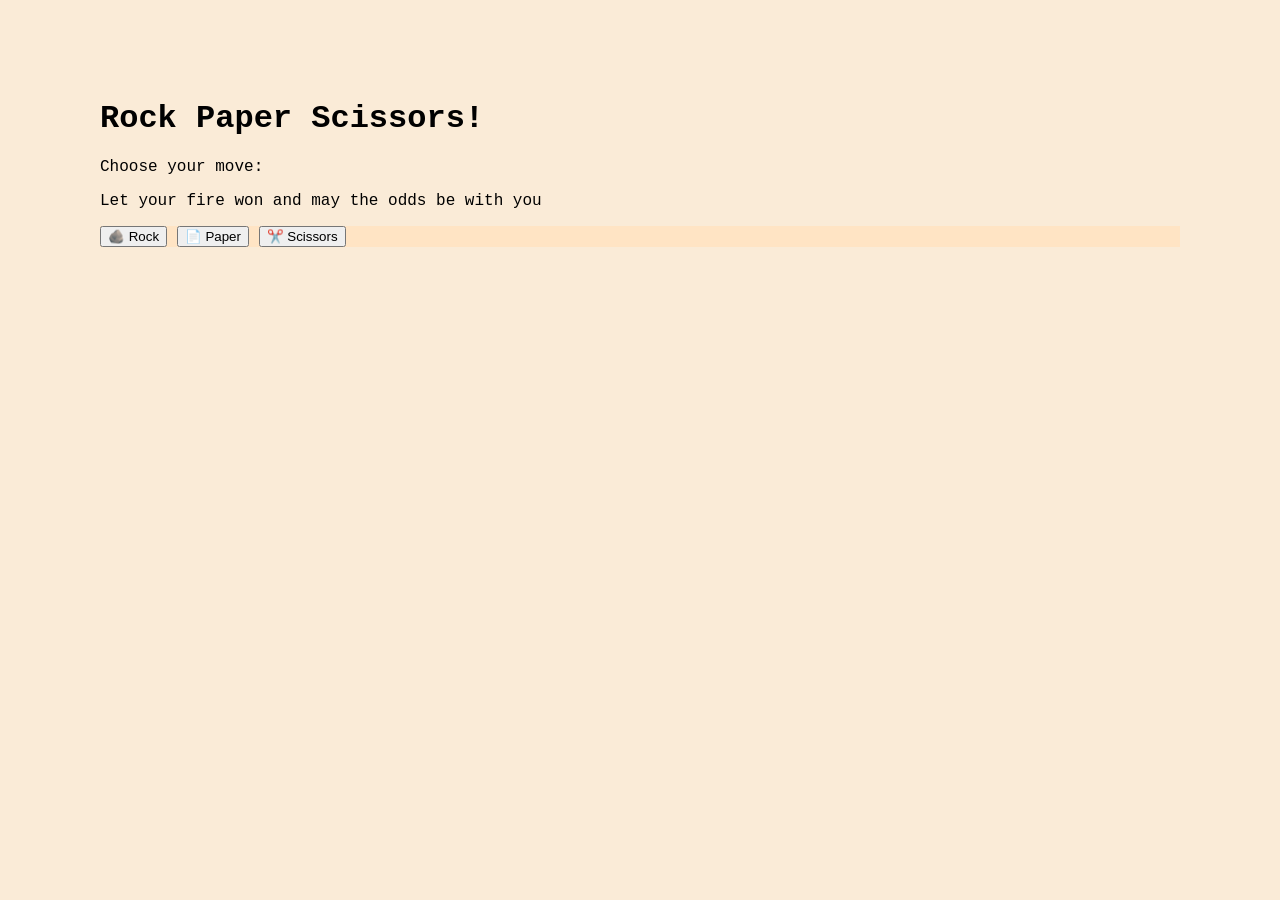
==== aizeahpaalan-rock-paper-scissors/index.html @ 86cae9c1 "Added new file for the game" ====
<!DOCTYPE html>
<html lang="en">
<head>
    <meta charset="UTF-8">
    <meta name="viewport" content="width=\, initial-scale=1.0">
    <title>Rock Paper Scissors Game</title>
    <link rel="stylesheet" href="index.css">
    

</head>
<body>
     <h1>Rock Paper Scissors!</h1>
     <p>Choose your move:</p>
     <p>Let your fire won and may the odds be with you</p>

  <div class="buttons">
    <button onclick="playGame('Rock')">🪨 Rock</button>
    <button onclick="playGame('Paper')">📄 Paper</button>
    <button onclick="playGame('Scissors')">✂️ Scissors</button>
    <div></div>
  </div>


</body>
</html>
---- aizeahpaalan-rock-paper-scissors/index.css ----
body {
    background-color: antiquewhite;
    font-family: 'Courier New', Courier, monospace;
    color: black;
    margin: 100px;
}

div {
    background-color: bisque;
}
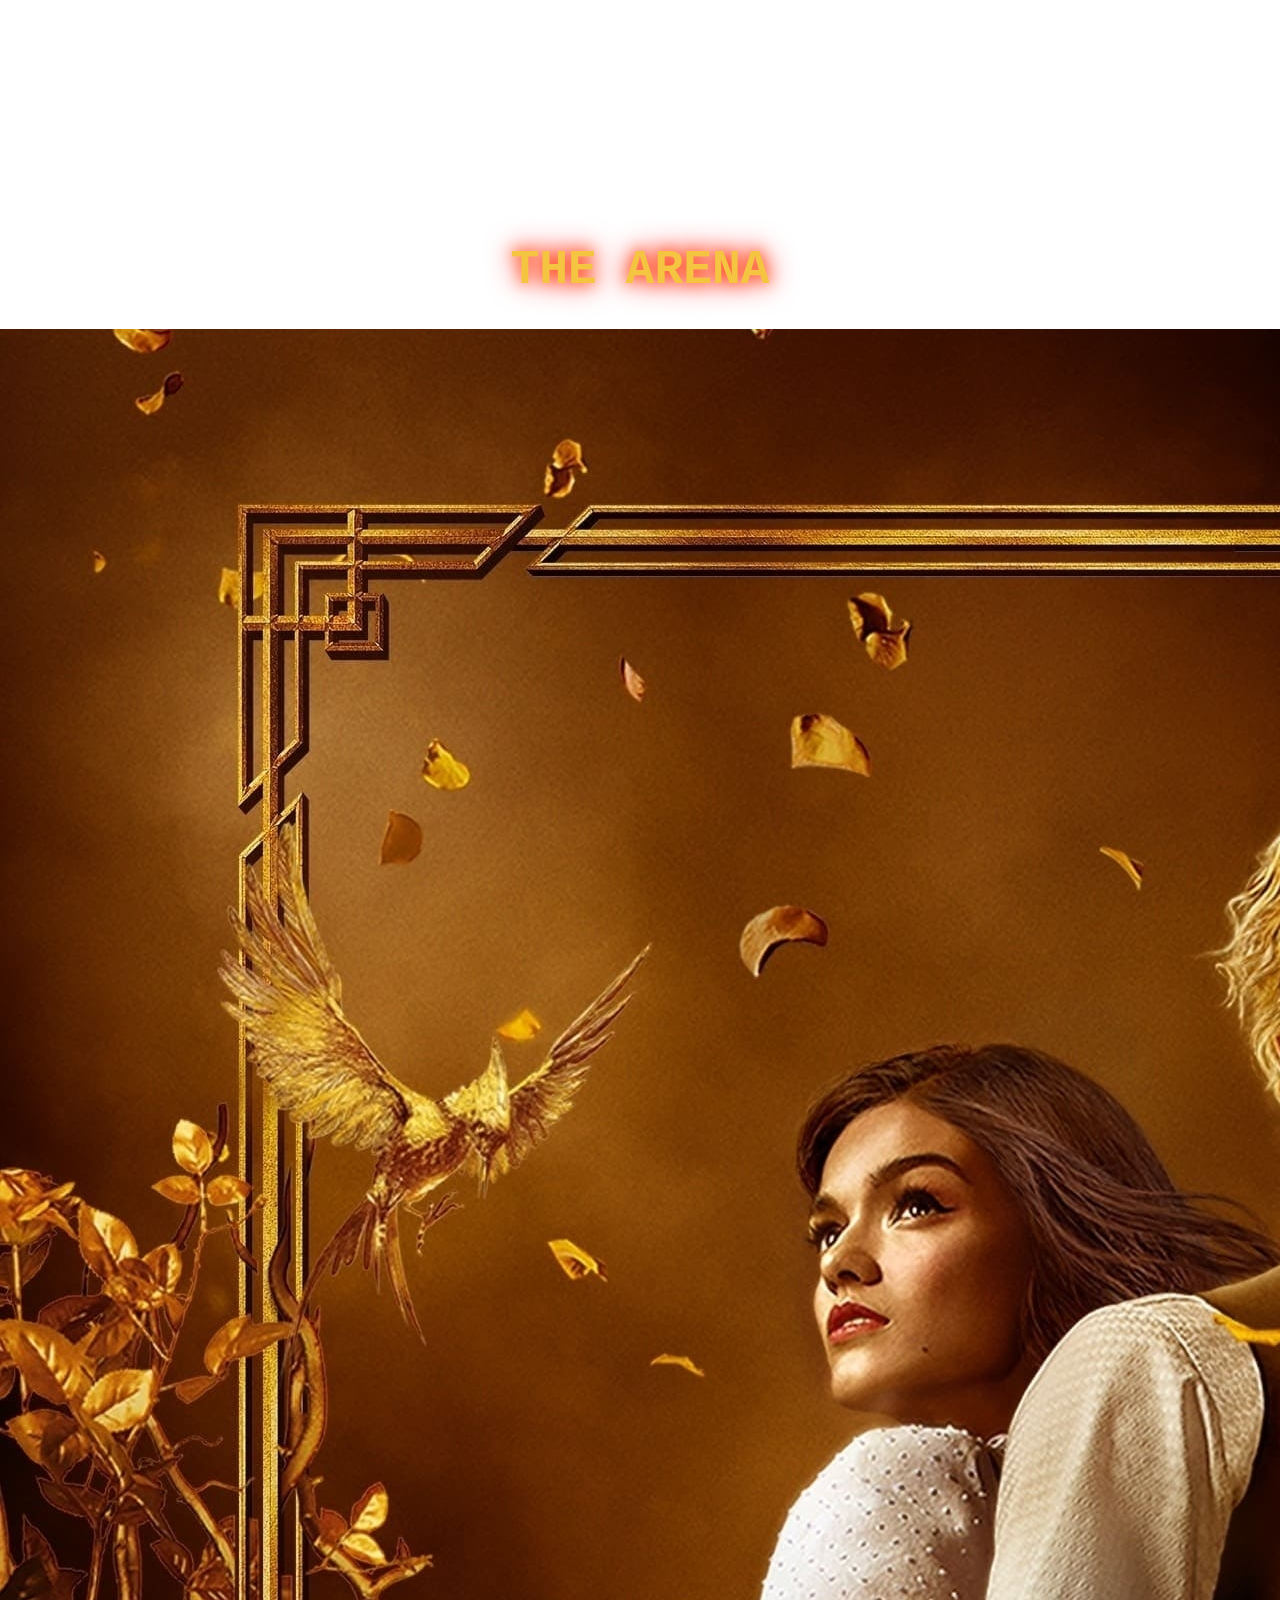
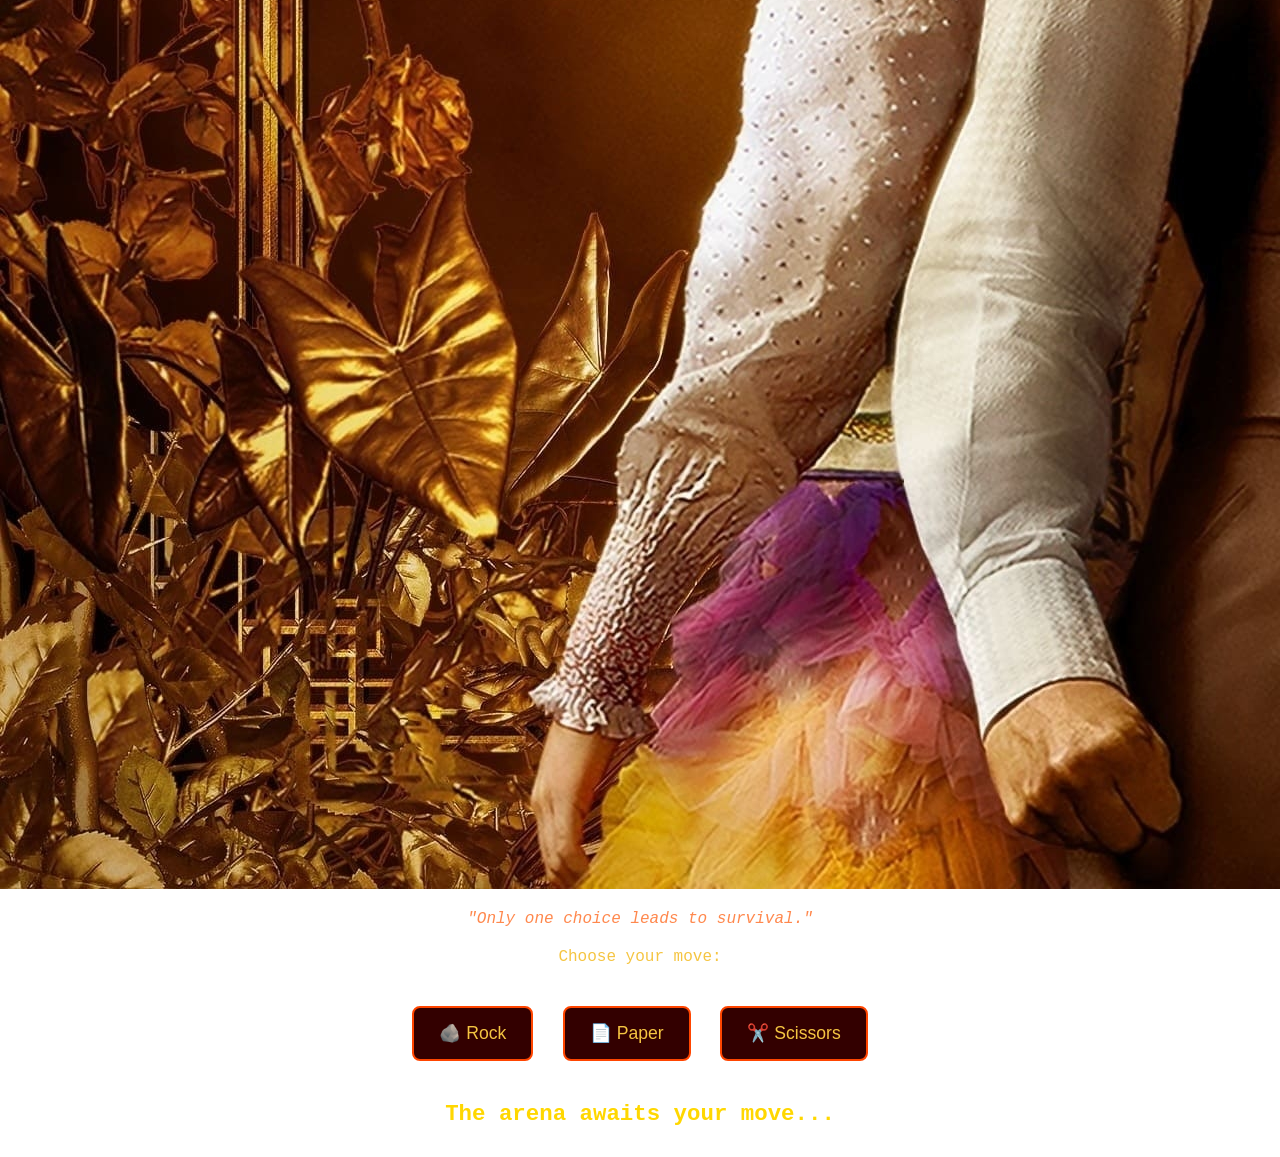
==== commit d0496914: "added css" ====
--- a/aizeahpaalan-rock-paper-scissors/index.html
+++ b/aizeahpaalan-rock-paper-scissors/index.html
@@ -3,23 +3,27 @@
 <head>
     <meta charset="UTF-8">
     <meta name="viewport" content="width=\, initial-scale=1.0">
-    <title>Rock Paper Scissors Game</title>
+    <title>Make your move: Rock Paper Scissors </title>
     <link rel="stylesheet" href="index.css">
-    
-
 </head>
 <body>
-     <h1>Rock Paper Scissors!</h1>
+
+  <div class="content-container">
+    <h1> THE ARENA </h1>
+    <img src="hunger.jpg">
+    <p class="subtitle">"Only one choice leads to survival."</p>
      <p>Choose your move:</p>
-     <p>Let your fire won and may the odds be with you</p>
+
 
   <div class="buttons">
     <button onclick="playGame('Rock')">🪨 Rock</button>
     <button onclick="playGame('Paper')">📄 Paper</button>
     <button onclick="playGame('Scissors')">✂️ Scissors</button>
-    <div></div>
+    
+    <h2 id="result">The arena awaits your move...</h2>
   </div>
 
+      
 
 </body>
 </html>
--- a/aizeahpaalan-rock-paper-scissors/index.css
+++ b/aizeahpaalan-rock-paper-scissors/index.css
@@ -1,10 +1,65 @@
 body {
-    background-color: antiquewhite;
-    font-family: 'Courier New', Courier, monospace;
-    color: black;
-    margin: 100px;
+  
+  background-size: cover;
+  background-position: center;
+  background-attachment: fixed;
+  background-repeat: no-repeat;
+  margin: 0;
+  font-family: 'Georgia', serif;
+  
+  color: #f5c542;
+  text-align: center;
+  font-family: 'Courier New', Courier, monospace;
+  margin-top: 19%;
+  
 }
 
-div {
-    background-color: bisque;
-}+img{
+  
+}
+
+
+
+.container {
+  padding: 60px;
+}
+
+h1 {
+  font-size: 3em;
+  text-shadow: 0 0 15px #ff4500, 0 0 30px #ff0000;
+}
+
+.subtitle {
+  font-style: italic;
+  margin-bottom: 20px;
+  color: #ff884d;
+}
+
+.buttons {
+  margin: 30px 0;
+}
+
+button {
+  background: #330000;
+  color: #f5c542;
+  border: 2px solid #ff4500;
+  padding: 15px 25px;
+  margin: 10px;
+  font-size: 1.1em;
+  cursor: pointer;
+  border-radius: 8px;
+  transition: 0.3s;
+}
+
+button:hover {
+  background: #ff4500;
+  color: black;
+  box-shadow: 0 0 15px #ff0000;
+}
+
+#result {
+  margin-top: 30px;
+  font-size: 1.4em;
+  color: #ffd700;
+}
+
